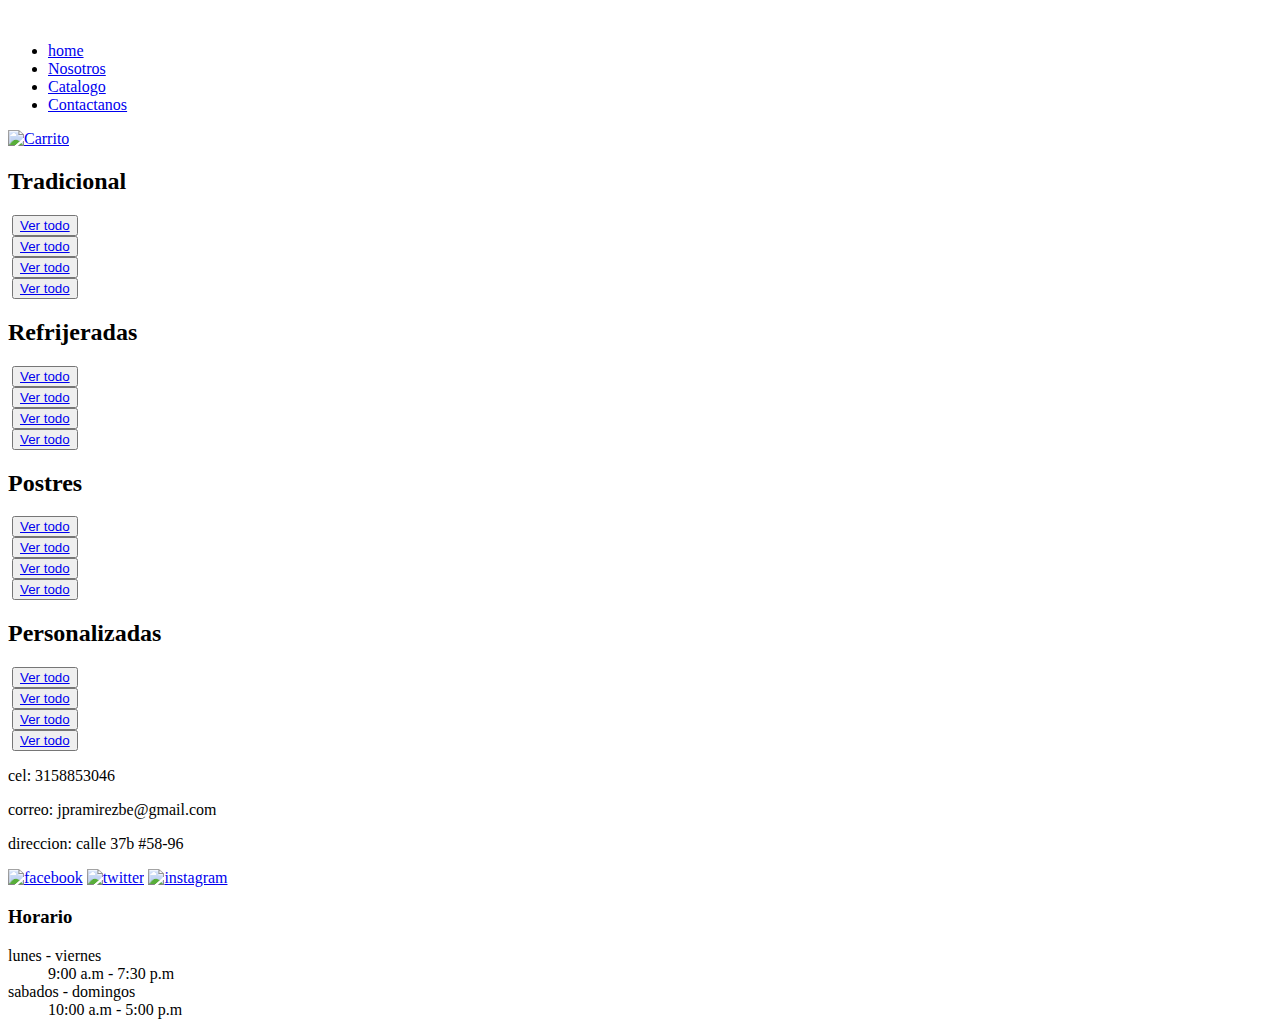
==== pages/catalogo.html @ 16e86fa7 "entrega 2" ====
<!DOCTYPE html>
<html lang="en">
<head>
    <meta charset="UTF-8">
    <meta name="viewport" content="width=device-width, initial-scale=1.0">
    <title>Catalogo</title>
    <link rel="stylesheet" href="../css/style.css">
</head>
<body>
    <div class="container-grid">
        <header>
            <div>
                <a href="../index.html">
                    <img src="../assets/img/16c6d8994d0a93548ca86606d20fffc0.jpg" alt="">
                </a>
            </div>
            <nav>   
                <ul class="navBar">
                    <li><a href="../index.html">home</a></li>
                    <li><a href="./nosotros.html">Nosotros</a></li>
                    <li><a href="#">Catalogo</a></li>
                    <li><a href="./contactanos.html">Contactanos</a></li>
                </ul>
            </nav>
            <div>
                <a href="./catalogo.html">
                    <img src="../assets/img/anadir-a-la-cesta.png" alt="Carrito" class="carrito">
                </a>
            </div>
        </header> 

        <main>
            <h2>Tradicional</h2>
            <section class="productosCatalogo">
                    <div>
                        <img src="../assets/img/david-holifield-kPxsqUGneXQ-unsplash.jpg" alt="">
                        <button><a href="./carritoT.html">Ver todo</a></button>
                    </div>
                    <div>
                        <img src="../assets/img/david-holifield-kPxsqUGneXQ-unsplash.jpg" alt="">
                        <button><a href="./carritoT.html">Ver todo</a></button>
                    </div>
                    <div>
                        <img src="../assets/img/david-holifield-kPxsqUGneXQ-unsplash.jpg" alt="">
                        <button><a href="./carritoT.html">Ver todo</a></button>
                    </div>
                    <div>
                        <img src="../assets/img/david-holifield-kPxsqUGneXQ-unsplash.jpg" alt="">
                        <button><a href="./carritoT.html">Ver todo</a></button>
                    </div>
            </section>
            <h2>Refrijeradas</h2>
            <section class="productosCatalogo">
                    <div>
                        <img src="../assets/img/henrik-hjortshoj-XtYPjMTNQUA-unsplash.jpg" alt="">
                        <button><a href="./carritoR.html">Ver todo</a></button>
                    </div>
                    <div>
                        <img src="../assets/img/henrik-hjortshoj-XtYPjMTNQUA-unsplash.jpg" alt="">
                        <button><a href="./carritoR.html">Ver todo</a></button>
                    </div>
                    <div>
                        <img src="../assets/img/henrik-hjortshoj-XtYPjMTNQUA-unsplash.jpg" alt="">
                        <button><a href="./carritoR.html">Ver todo</a></button>
                    </div>
                    <div>
                        <img src="../assets/img/henrik-hjortshoj-XtYPjMTNQUA-unsplash.jpg" alt="">
                        <button><a href="./carritoR.html">Ver todo</a></button>
                    </div>
            </section>
            <h2>Postres</h2>
            <section class="productosCatalogo">
                    <div>
                        <img src="../assets/img/bhuwan-bansal-8Kdd-dxy3CA-unsplash.jpg" alt="">
                        <button><a href="./carritoPO.html">Ver todo</a></button>
                    </div>
                    <div>
                        <img src="../assets/img/bhuwan-bansal-8Kdd-dxy3CA-unsplash.jpg" alt="">
                        <button><a href="./carritoPO.html">Ver todo</a></button>
                    </div>
                    <div>
                        <img src="../assets/img/bhuwan-bansal-8Kdd-dxy3CA-unsplash.jpg" alt="">
                        <button><a href="./carritoPO.html">Ver todo</a></button>
                    </div>
                    <div>
                        <img src="../assets/img/bhuwan-bansal-8Kdd-dxy3CA-unsplash.jpg" alt="">
                        <button><a href="./carritoPO.html">Ver todo</a></button>
                    </div>
            </section>
            <h2>Personalizadas</h2>  
            <section class="productosCatalogo">
                    <div>
                        <img src="../assets/img/michael-twiss-jr-OzHWsXP833A-unsplash.jpg" alt="">
                        <button><a href="./carritoPER.html">Ver todo</a></button>
                    </div>
                    <div>
                        <img src="../assets/img/michael-twiss-jr-OzHWsXP833A-unsplash.jpg" alt="">
                        <button><a href="./carritoPER.html">Ver todo</a></button>
                    </div>
                    <div>
                        <img src="../assets/img/michael-twiss-jr-OzHWsXP833A-unsplash.jpg" alt="">
                        <button><a href="./carritoPER.html">Ver todo</a></button>
                    </div>
                    <div>
                        <img src="../assets/img/michael-twiss-jr-OzHWsXP833A-unsplash.jpg" alt="">
                        <button><a href="./carritoPER.html">Ver todo</a></button>
                    </div>
            </section>
        </main>

        <footer>
            <div>
                <p>cel: 3158853046 </p>
                <p>correo: jpramirezbe@gmail.com</p>
                <p>direccion: calle 37b #58-96</p>
            </div>
            <div>
                <a href="https://es-la.facebook.com/" target="_blank"><img src="../assets/img/facebook.png" alt="facebook"></a>
                <a href="https://twitter.com/" target="_blank"><img src="../assets/img/gorjeo.png" alt="twitter"></a>
                <a href="https://www.instagram.com/" target="_blank"><img src="../assets/img/instagram.png" alt="instagram"></a>
            </div>
            <section class="horario">
                <h3>Horario</h3>
                <dl>
                    <dt>lunes - viernes</dt>
                    <dd>9:00 a.m - 7:30 p.m</dd>

                    <dt>sabados - domingos</dt>
                    <dd>10:00 a.m - 5:00 p.m</dd>
            </dl>
            </section>
        </footer>
    </div>
</body>
</html>
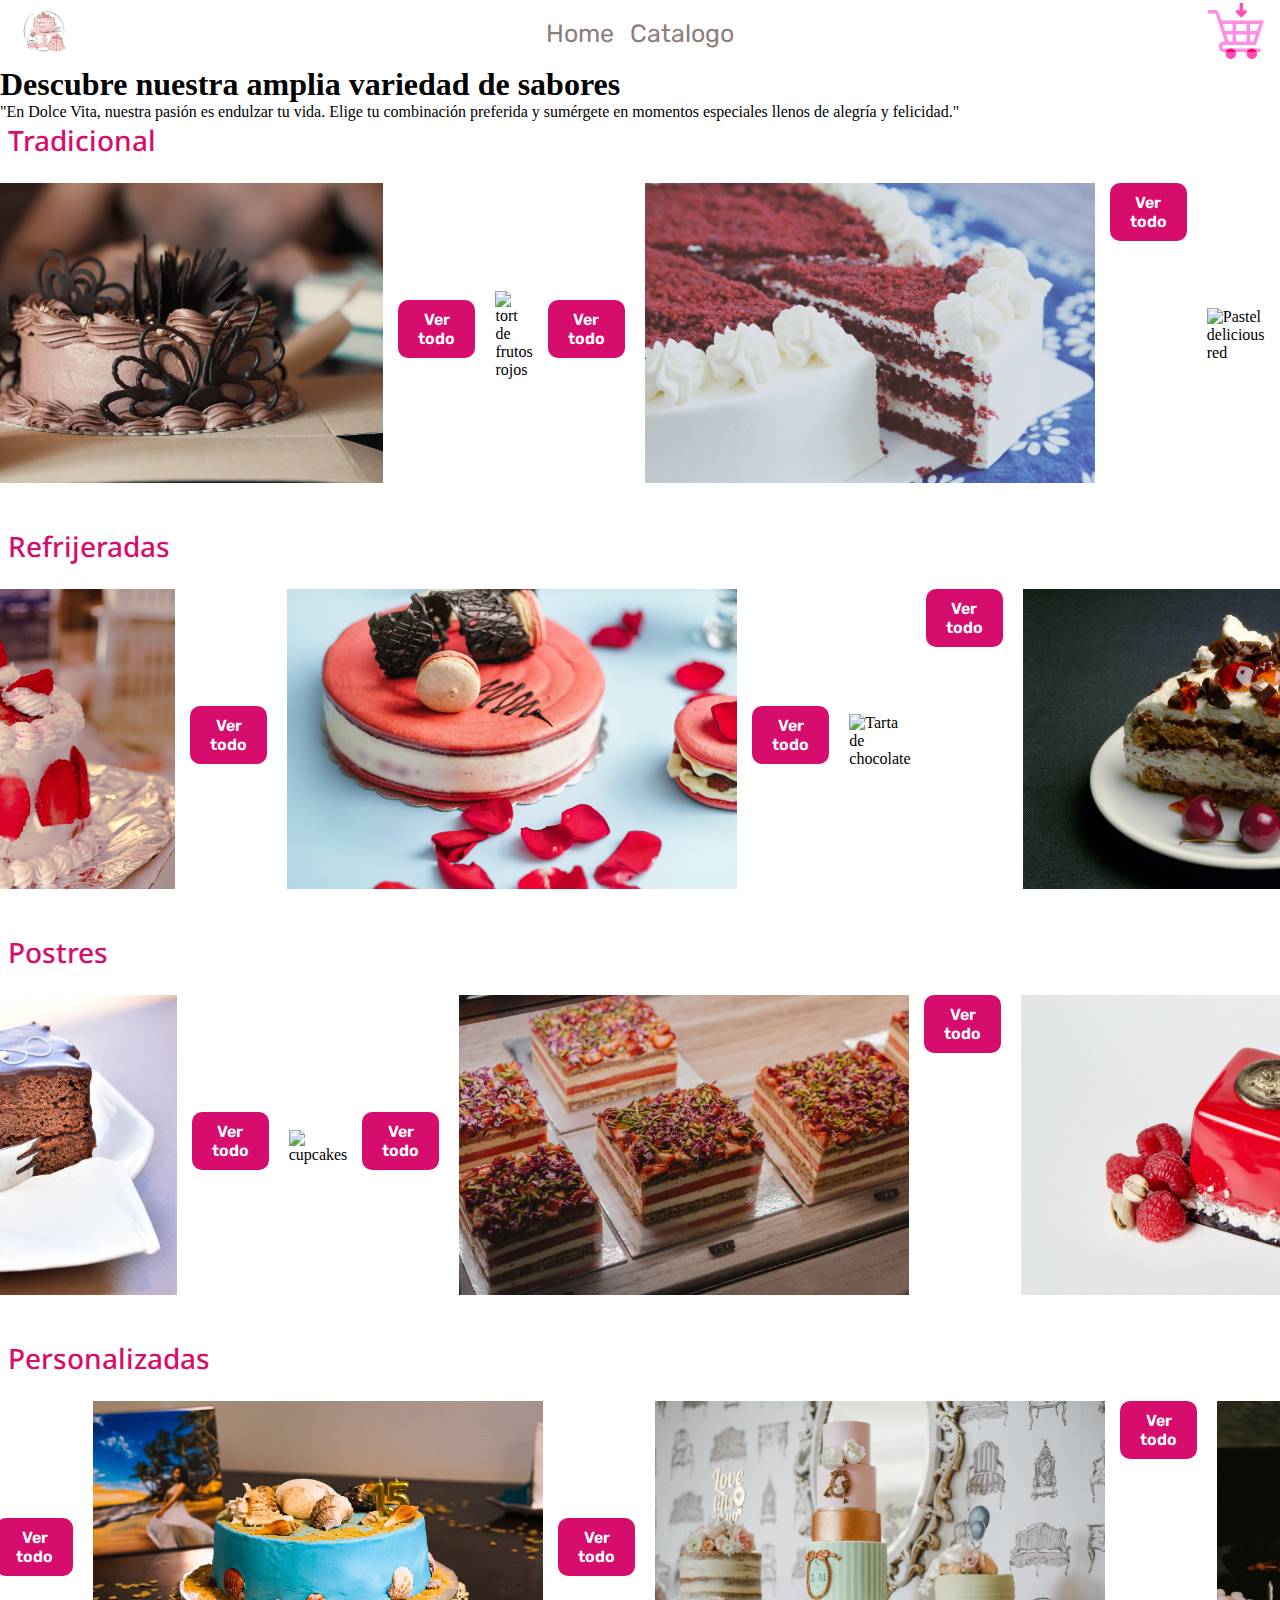
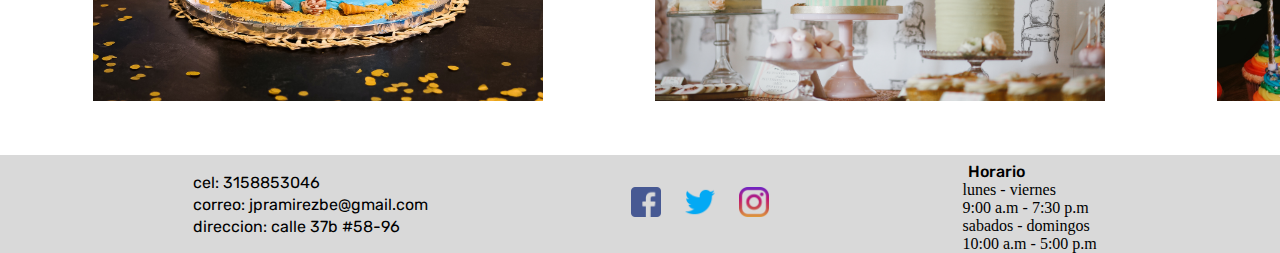
==== commit e7641477: "entrega #2" ====
--- a/pages/catalogo.html
+++ b/pages/catalogo.html
@@ -4,7 +4,7 @@
     <meta charset="UTF-8">
     <meta name="viewport" content="width=device-width, initial-scale=1.0">
     <title>Catalogo</title>
-    <link rel="stylesheet" href="../css/style.css">
+    <link rel="stylesheet" href="../CSS/style.css">
 </head>
 <body>
     <div class="container-grid">
@@ -16,10 +16,8 @@
             </div>
             <nav>   
                 <ul class="navBar">
-                    <li><a href="../index.html">home</a></li>
-                    <li><a href="./nosotros.html">Nosotros</a></li>
+                    <li><a href="../index.html">Home</a></li>
                     <li><a href="#">Catalogo</a></li>
-                    <li><a href="./contactanos.html">Contactanos</a></li>
                 </ul>
             </nav>
             <div>
@@ -30,81 +28,125 @@
         </header> 
 
         <main>
-            <h2>Tradicional</h2>
-            <section class="productosCatalogo">
-                    <div>
-                        <img src="../assets/img/david-holifield-kPxsqUGneXQ-unsplash.jpg" alt="">
+            <section class="titulo">
+                <h1>Descubre nuestra amplia variedad de sabores</h1>
+                <p>"En Dolce Vita, nuestra pasión es endulzar tu vida. Elige tu combinación preferida y sumérgete en momentos especiales llenos de alegría y felicidad."</p>
+            </section>
+            <section>
+                <h2>Tradicional</h2>
+                <section class="productosCatalogo">
+                    <div class="img-1">
+                        <img src="../assets/img/njegos-k-OSSkMJYU8Wc-unsplash.jpg" alt="Pastel chocolate">
+                    </div>
+                    <div class="boton-1">
+                        <button><a href="./carritoT.html">Ver todo</a></button>
+                    </div>                
+                    <div class="img-2">
+                        <img src="../assets/img/dim-hou-k4vY9_iBVXY-unsplash.jpg" alt="tort de frutos rojos">
+                    </div>
+                    <div class="boton-2">
                         <button><a href="./carritoT.html">Ver todo</a></button>
                     </div>
-                    <div>
-                        <img src="../assets/img/david-holifield-kPxsqUGneXQ-unsplash.jpg" alt="">
+                    <div class="img-3">
+                        <img src="../assets/img/bruce-tang-fxodEwTvn_0-unsplash.jpg" alt="Pastel red label">
+                    </div>
+                    <div class="boton-3">
                         <button><a href="./carritoT.html">Ver todo</a></button>
                     </div>
-                    <div>
-                        <img src="../assets/img/david-holifield-kPxsqUGneXQ-unsplash.jpg" alt="">
+                    <div class="img-4">
+                        <img src="../assets/img/jeanie-de-klerk-WddjbJWlQ34-unsplash.jpg" alt=" Pastel delicious red">
+                    </div>
+                    <div class="boton-4">
                         <button><a href="./carritoT.html">Ver todo</a></button>
                     </div>
-                    <div>
-                        <img src="../assets/img/david-holifield-kPxsqUGneXQ-unsplash.jpg" alt="">
-                        <button><a href="./carritoT.html">Ver todo</a></button>
+                </section>
+            </section>
+            <section>
+                <h2>Refrijeradas</h2>
+                <section class="productosCatalogo">
+                    <div class="img-1">
+                        <img src="../assets/img/md-mahdi-cu1-a9LSmqo-unsplash.jpg" alt="Pastel de belém">
                     </div>
-            </section>
-            <h2>Refrijeradas</h2>
-            <section class="productosCatalogo">
-                    <div>
-                        <img src="../assets/img/henrik-hjortshoj-XtYPjMTNQUA-unsplash.jpg" alt="">
+                    <div class="boton-1">
                         <button><a href="./carritoR.html">Ver todo</a></button>
                     </div>
-                    <div>
-                        <img src="../assets/img/henrik-hjortshoj-XtYPjMTNQUA-unsplash.jpg" alt="">
+                    <div class="img-2">
+                        <img src="../assets/img/velizar-ivanov-rXB9YjOQX8I-unsplash.jpg" alt="pastel de alfajor">
+                    </div>
+                    <div class="boton-2">
                         <button><a href="./carritoR.html">Ver todo</a></button>
                     </div>
-                    <div>
-                        <img src="../assets/img/henrik-hjortshoj-XtYPjMTNQUA-unsplash.jpg" alt="">
+                    <div class="img-3">
+                        <img src="../assets/img/ruth-georgiev-dvmiNXMh9d8-unsplash.jpg" alt="Tarta de chocolate">
+                    </div>
+                    <div class="boton-3">
                         <button><a href="./carritoR.html">Ver todo</a></button>
                     </div>
-                    <div>
-                        <img src="../assets/img/henrik-hjortshoj-XtYPjMTNQUA-unsplash.jpg" alt="">
+                    <div class="img-4">
+                        <img src="../assets/img/henrik-hjortshoj-XtYPjMTNQUA-unsplash.jpg" alt="Torta de cereza">
+                    </div>
+                    <div class="boton-4">
                         <button><a href="./carritoR.html">Ver todo</a></button>
                     </div>
+                </section>
             </section>
-            <h2>Postres</h2>
-            <section class="productosCatalogo">
-                    <div>
-                        <img src="../assets/img/bhuwan-bansal-8Kdd-dxy3CA-unsplash.jpg" alt="">
+            <section>
+                <h2>Postres</h2>
+                <section class="productosCatalogo">
+                    <div class="img-1">
+                        <img src="../assets/img/waldemar-H1F-IZ2frCY-unsplash.jpg" alt="Flan de chocolate">
+                    </div>
+                    <div class="boton-1">
                         <button><a href="./carritoPO.html">Ver todo</a></button>
                     </div>
-                    <div>
-                        <img src="../assets/img/bhuwan-bansal-8Kdd-dxy3CA-unsplash.jpg" alt="">
+                    <div class="img-2">
+                        <img src="../assets/img/courtney-cook-CIKN2MfSp1Q-unsplash.jpg" alt="cupcakes">
+                    </div>
+                    <div class="boton-2">
                         <button><a href="./carritoPO.html">Ver todo</a></button>
                     </div>
-                    <div>
-                        <img src="../assets/img/bhuwan-bansal-8Kdd-dxy3CA-unsplash.jpg" alt="">
+                    <div class="img-3">
+                        <img src="../assets/img/bhuwan-bansal-8Kdd-dxy3CA-unsplash.jpg" alt="Postre de frutas">
+                    </div>
+                    <div class="boton-3">
                         <button><a href="./carritoPO.html">Ver todo</a></button>
                     </div>
-                    <div>
-                        <img src="../assets/img/bhuwan-bansal-8Kdd-dxy3CA-unsplash.jpg" alt="">
+                    <div class="img-4">
+                        <img src="../assets/img/bohdan-stocek-YBYN5X26duQ-unsplash.jpg" alt="Postre raspberry dessert">
+                    </div>
+                    <div class="boton-4">
                         <button><a href="./carritoPO.html">Ver todo</a></button>
                     </div>
+                </section>
             </section>
-            <h2>Personalizadas</h2>  
-            <section class="productosCatalogo">
-                    <div>
-                        <img src="../assets/img/michael-twiss-jr-OzHWsXP833A-unsplash.jpg" alt="">
+            <section>
+                <h2>Personalizadas</h2>  
+                <section class="productosCatalogo">
+                    <div class="img-1">
+                        <img src="../assets/img/michael-twiss-jr-OzHWsXP833A-unsplash.jpg" alt="Pastel personalizado">
+                    </div>
+                    <div class="boton-1">
                         <button><a href="./carritoPER.html">Ver todo</a></button>
                     </div>
-                    <div>
-                        <img src="../assets/img/michael-twiss-jr-OzHWsXP833A-unsplash.jpg" alt="">
+                    <div class="img-2">
+                        <img src="../assets/img/lcpv-studios-RWaVlwsir88-unsplash.jpg" alt="Pastel personalizado">
+                    </div>
+                    <div class="boton-2">
                         <button><a href="./carritoPER.html">Ver todo</a></button>
                     </div>
-                    <div>
-                        <img src="../assets/img/michael-twiss-jr-OzHWsXP833A-unsplash.jpg" alt="">
+                    <div class="img-3">
+                        <img src="../assets/img/thomas-william-j4n1YIK0e9k-unsplash.jpg" alt="Pastel personalizado">
+                    </div>
+                    <div class="boton-3">
                         <button><a href="./carritoPER.html">Ver todo</a></button>
                     </div>
-                    <div>
-                        <img src="../assets/img/michael-twiss-jr-OzHWsXP833A-unsplash.jpg" alt="">
+                    <div class="img-4">
+                        <img src="../assets/img/james-lee-IYExyJnvJHw-unsplash.jpg" alt="Pastel personalizado">
+                    </div>
+                    <div class="boton-4">
                         <button><a href="./carritoPER.html">Ver todo</a></button>
                     </div>
+                </section>
             </section>
         </main>
 
@@ -131,5 +173,6 @@
             </section>
         </footer>
     </div>
+    <script src="../JS/carrito.js"></script>
 </body>
 </html>--- a/CSS/style.css
+++ b/CSS/style.css
@@ -0,0 +1,280 @@
+@import url('https://fonts.googleapis.com/css2?family=Noto+Sans:wght@400;500;700&family=Rubik:wght@300;400;500;600&display=swap');
+
+
+* {
+    margin: 0;
+    padding: 0;
+    box-sizing: border-box;
+}
+
+/**clases de la navbar**/
+header {
+    background-color: #FFFFFF;
+    padding: 3.2px 16px;
+    display: flex;
+    flex-direction: row;
+    justify-content: space-between;
+    align-items: center;
+    /*grid-area: header;*/
+}
+
+header div a img {
+    width: 56px; /* Cambia este valor al ancho deseado */
+    height: 56px /* Cambia este valor al largo deseado */
+}
+
+.navBar{
+    list-style: none;
+    display: flex;
+    flex-direction: row;
+    gap: 16px;
+    align-items: center;
+}
+
+.navBar li a{
+    font-family: 'Rubik', sans-serif;
+    font-weight: 400;
+    font-size: 25px;
+    text-transform: capitalize;
+    text-decoration: none;
+    color: #8C7E7E;
+}
+
+.navBar li a:hover{
+    color: #D70D6E;
+    text-shadow: 2px 2px 10px #D70D6E;
+}
+
+
+/**clases del footer**/
+footer {
+    background-color: #D9D9D9;
+    margin-top: 10px;
+    display: flex;
+    flex-direction: row;
+    justify-content: space-evenly;
+    align-items: center;
+}
+
+footer div p {
+    font-family: 'Rubik', sans-serif;
+    font-weight: 400;
+    font-size: 16px;
+    color: black;
+    margin: 3px 10px;
+}
+
+footer div a img {
+    width: 30px; /* Cambia este valor al ancho deseado */
+    height: 30px; /* Cambia este valor al largo deseado */
+    margin: 0px 10px;
+}
+
+footer section h3 {
+    font-family: 'Rubik', sans-serif;
+    font-weight: 500;
+    font-size: 16px;
+    color: black;
+    margin: 7px 0px 0px 5px;
+}
+
+footer div dl dt {
+    font-family: 'Rubik', sans-serif;
+    font-weight: 400;
+    font-size: 16px;
+    color: black;
+    margin-left: 10px;
+    margin-bottom: 2px;
+}
+
+footer div dl dd {
+    font-family: 'Rubik', sans-serif;
+    font-weight: 400;
+    font-size: 11.2px;
+    color: black;
+    margin-left: 10px;
+    margin-bottom: 10px;
+}
+
+
+
+/*****************  codigo css de index  *****************/
+/*clases del index.html*/
+
+/**clases del main Index**/
+.sectionPrincipalIndex {
+    width: 100%;
+    height: 480px   ;
+    background-image: url("https://images.unsplash.com/photo-1542826438-bd32f43d626f?ixlib=rb-4.0.3&ixid=M3wxMjA3fDB8MHxwaG90by1wYWdlfHx8fGVufDB8fHx8fA%3D%3D&auto=format&fit=crop&w=1984&q=80");
+    background-position: 50% 25%; /** para centrar de la imagen **/
+    text-align: center;
+    background-repeat: no-repeat; /** no se repita la imagen **/
+    background-size: cover; /** me abarque todo el ancho **/
+    margin-bottom: .625rem;
+    display: flex;
+    flex-direction: column;
+    align-content: space-evely;
+    justify-content: center;
+    gap: 1rem;
+}
+
+.sectionPrincipalIndex div h1 {
+    font-family: 'Noto Sans', sans-serif;
+    font-weight: 700;
+    font-size: 160px;
+    color: #ffffff;
+    padding: 4.8px;
+}
+
+.sectionPrincipalIndex div h2 {
+    font-family: 'Noto Sans', sans-serif;
+    font-weight: 500;
+    font-size: 96px;
+    color: #ffffff;
+    padding: 5px;
+}
+.sectionPrincipalIndex button {
+    background-color: #D70D6E;
+    font-family: 'Rubik', sans-serif;
+    font-weight: 600;
+    text-decoration: none;
+    color: #FFFFFF;
+    border: none;
+    border-radius: 10px; 
+    padding: 10px 20px;
+    font-size: 16px; /* Cambia el tamaño del texto dentro del botón */
+    margin: 10.4px 20.8px;
+}
+
+.sectionPrincipalIndex button a {
+    text-decoration: none;
+    color: #FFFFFF;
+}
+
+.sectionSecundariaIndex div button {
+    background-color: #D70D6E;
+    font-family: 'Rubik', sans-serif;
+    font-weight: 600;
+    text-decoration: none;
+    color: #FFFFFF;
+    border: none;
+    border-radius: .625rem; 
+    padding: .625rem 1.25rem;
+    font-size: 1rem; /* Cambia el tamaño del texto dentro del botón */
+    margin-bottom: 2rem;
+}
+
+.sectionSecundariaIndex div button a {
+    text-decoration: none;
+    color: #FFFFFF;
+}
+
+.sectionSecundariaIndex div img {
+    width: 25rem; /* Cambia este valor al ancho deseado */
+    height: 15.625rem; /* Cambia este valor al largo deseado */
+    margin-top: 3rem;
+}
+
+.sectionSecundariaIndex {
+    display: grid;
+    grid-template-areas: 
+    "img-1 img-2 img-3 img-4"
+    "boton-1 boton-2 boton-3 boton-4"
+    ;
+    justify-content: center;
+    align-content: center;
+    align-items: center;
+    gap: 2rem;
+}
+
+.img-1 {
+    grid-area: img-1;
+    justify-self: center;
+    align-self: center;
+}
+.img-2 {
+    grid-area: img-2;
+    justify-self: center;
+    align-self: center;  
+}
+
+.img-3 {
+    grid-area: img-3;
+    justify-self: center;
+    align-self: center;  
+}
+
+.img-4 {
+    grid-area: img-4;
+    justify-self: center;
+    align-self: center;  
+}
+
+.boton-1 {
+    grid-area: boton-1;
+    justify-self: center;
+    align-self: center;
+}
+
+.boton-2 {
+    grid-area: boton-2;
+    justify-self: center;
+    align-self: center;
+}
+
+.boton-3 {
+    grid-area: boton-3;   
+    justify-self: center;
+    align-self: centar;
+}
+.boton-4 {
+    grid-area: boton-4;   
+    justify-self: center;
+    align-self: center;
+}
+
+
+
+
+/*****************  codigo css de catalogo  *****************/
+/**clases del main Catalogo**/
+
+
+main h2 {
+    font-family: 'Noto Sans', sans-serif;
+    font-weight: 500;
+    font-size: 28px;
+    color: #D70D6E;
+    margin:  0rem .5rem 0.5rem .5rem ;
+}
+
+.productosCatalogo div img {
+    width: 450px; /* Cambia este valor al ancho deseado */
+    height: 300px; /* Cambia este valor al largo deseado */
+    margin-left: 10px;
+}
+
+.productosCatalogo div button {
+    background-color: #D70D6E;
+    font-family: 'Rubik', sans-serif;
+    font-weight: 600;
+    border: none;
+    border-radius: 10px; 
+    padding: 10px 20px;
+    font-size: 16px; /* Cambia el tamaño del texto dentro del botón */
+    margin-left: 5px;
+    margin-bottom: 12px;
+}
+
+.productosCatalogo div button a {
+    text-decoration: none;
+    color: #FFFFFF;
+}
+
+.productosCatalogo {
+    padding: 1rem 3rem 2.5rem 3rem;
+    display: flex;
+    flex-direction: row;
+    justify-content:center;
+    gap: .625rem
+}
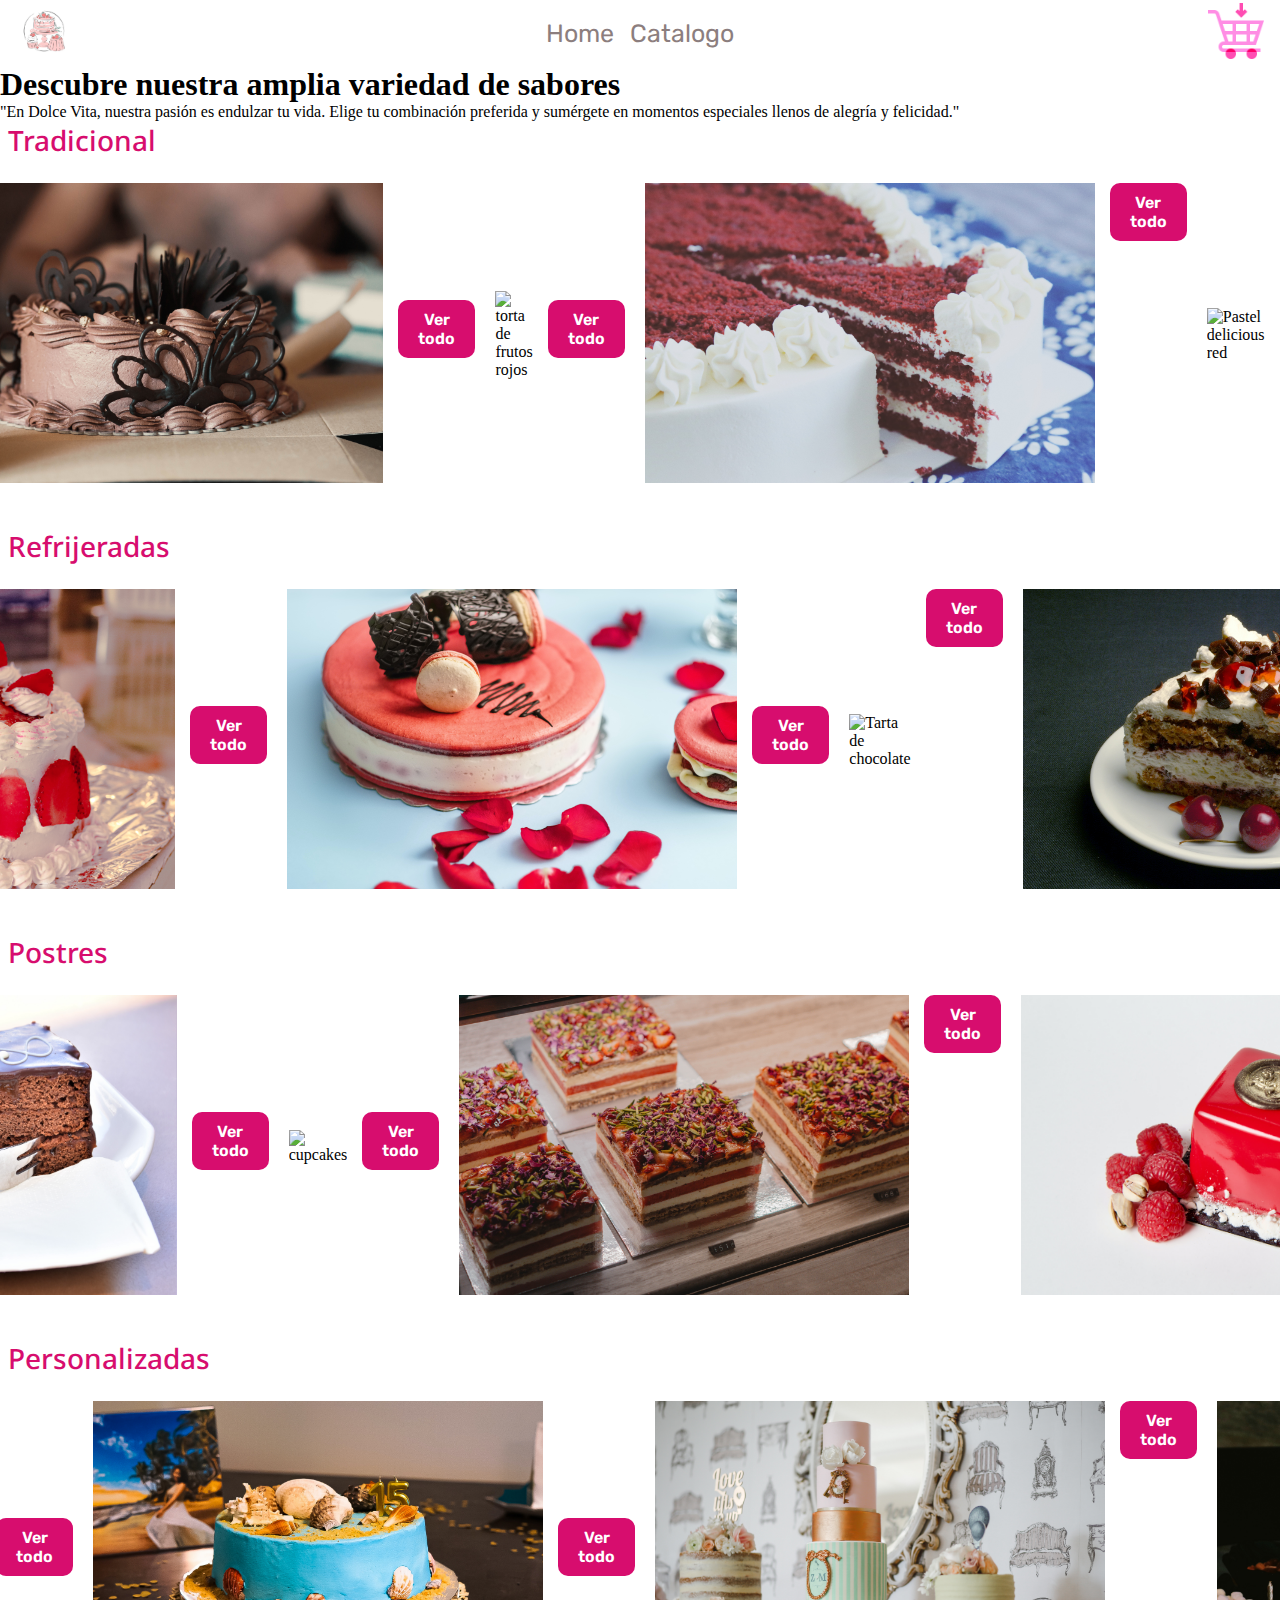
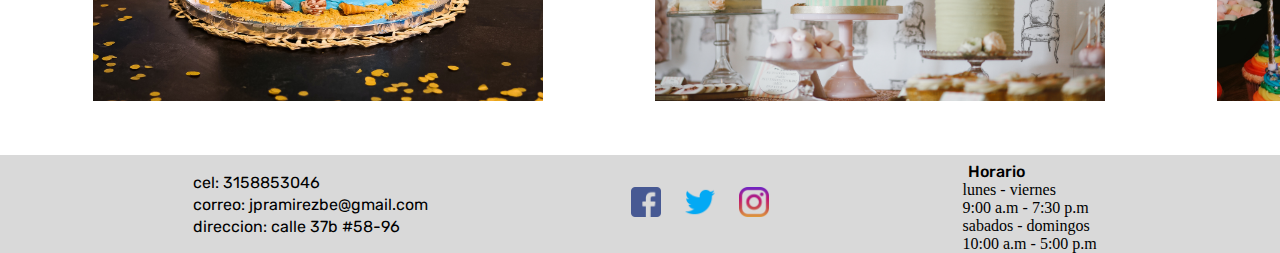
==== commit f452bd5f: "entrega ##2" ====
--- a/pages/catalogo.html
+++ b/pages/catalogo.html
@@ -42,7 +42,7 @@
                         <button><a href="./carritoT.html">Ver todo</a></button>
                     </div>                
                     <div class="img-2">
-                        <img src="../assets/img/dim-hou-k4vY9_iBVXY-unsplash.jpg" alt="tort de frutos rojos">
+                        <img src="../assets/img/dim-hou-k4vY9_iBVXY-unsplash.jpg" alt="torta de frutos rojos">
                     </div>
                     <div class="boton-2">
                         <button><a href="./carritoT.html">Ver todo</a></button>
